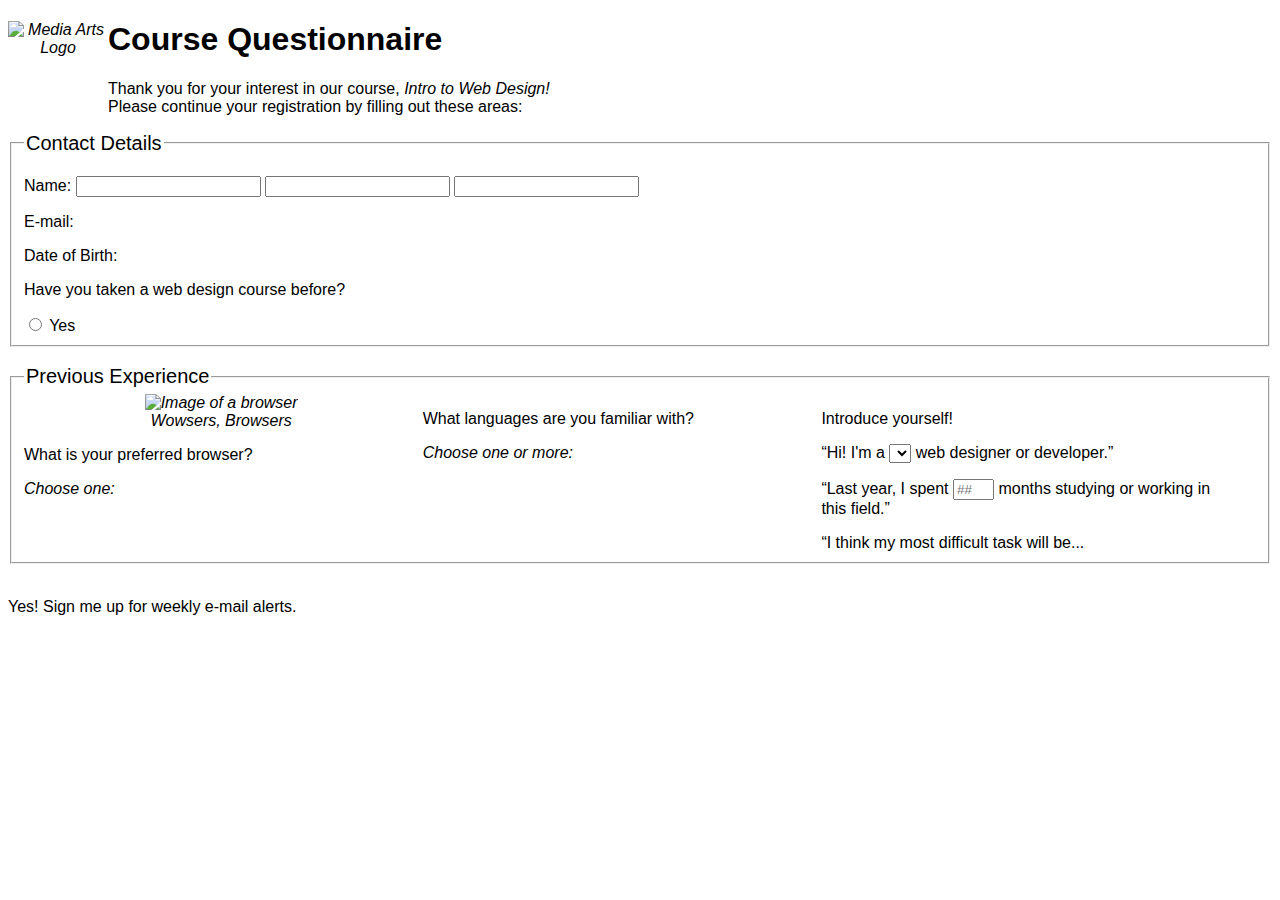
==== Assignment-4/index.html @ e7364258 "image upload/test" ====
<!DOCTYPE html>
<html>
  <head>
    <meta charset="UTF-8">
    <title>Course Questionnaire</title>
    <style>
      * {font-family:arial}
      legend {font-size:20px}
      img, figure, figcaption, table {text-align:center;font-style:italic;margin:auto}
      div {width:32%;display:inline-block;vertical-align:text-top;}
      table, td, th {
      /* -- Step 16 -- */



      }
    </style>
  </head>

  <body>
    <header>
      <!-- Title Information -->
      <img src="https://media-ed-online.github.io/intro-web-dev/img/logonav.png" alt="Media Arts Logo" title="Logo" width="100" height="100" style="float: left;"/>
      <h1>Course Questionnaire</h1>
      <p>Thank you for your interest in our course, <cite>Intro to Web Design!</cite><br/>
        Please continue your registration by filling out these areas:</p>
    </header>

    <main>
      <!-- Step 1 -->
      <form action="http://www.example.com/register.php" method="get" id="Questionnaire" class="basic-forms">


      <!-- Part 1: Basic Info -->
      <fieldset>
        <legend>Contact Details</legend>
        <!-- Step 2 (Name) -->
        <p>Name:
          <input type="text" name="name" id="name-first" />
          <input type="text" name="name" id="name-middle" />
          <input type="text" name="name" id="name-last" />
        </p>
        <!-- Step 3 (E-mail) -->
        <p>E-mail:

        </p>

        <!-- Step 4 (Date) -->
        <p>Date of Birth:

        </p>

        <!-- Step 5 ("No" Radio) -->
        <p>Have you taken a web design course before?</p>
            <input id="yes" type="radio" name="prev-course" value="y">
              <label for="yes">Yes</label>

      </fieldset>


      <br />


      <!-- Part : Previous Experience -->
      <fieldset>
        <legend>Previous Experience</legend>
        <!-- BROWSERS --><div id="browsers">
          <figure>
            <img src="./images/browsers.png" alt="Image of a browser" title="Broswer Icon" width="100" height="100" />
            <figcaption>Wowsers, Browsers</figcaption>
          </figure>
          <p>What is your preferred browser?</p>
          <p><i>Choose one:</i></p>
          <!-- Step 6 -->

        </div>

        <!-- LANGUAGES --><div id="languages">
          <!-- Step 7 -->

          <p>What languages are you familiar with?</p>
          <p><i>Choose one or more:</i></p>
            <!-- Step 8 -->

        </div>

        <!-- SHORT-ANSWER--><div id="short-answer">
          <!-- Step 9 -->

          <p>Introduce yourself!</p>

          <p>“Hi! I'm a
            <select name="experience-level">
            <!-- Step 10 -->

            </select>
            web designer or developer.”</p>

          <p>“Last year, I spent
            <!-- Step 11 -->
            <input type="text" name="experince-time"
            id="experince-time" placeholder="##" min="0" max="12" size="2"/>
            months studying or working in this field.”</p>

          <!-- Step 12 (textarea) -->
          “I think my most difficult task will be...
        </div>
      </fieldset>


      <br />


      <!-- Part 3: Course Offerings -->
      <!-- Steps 13-18 -->


        <!-- Step 19 -->
        <table>

        </table>
        <p>Yes! Sign me up for weekly e-mail alerts.

        </p>


    </main>
    <!-- Step 20 -->

  </body>
</html>
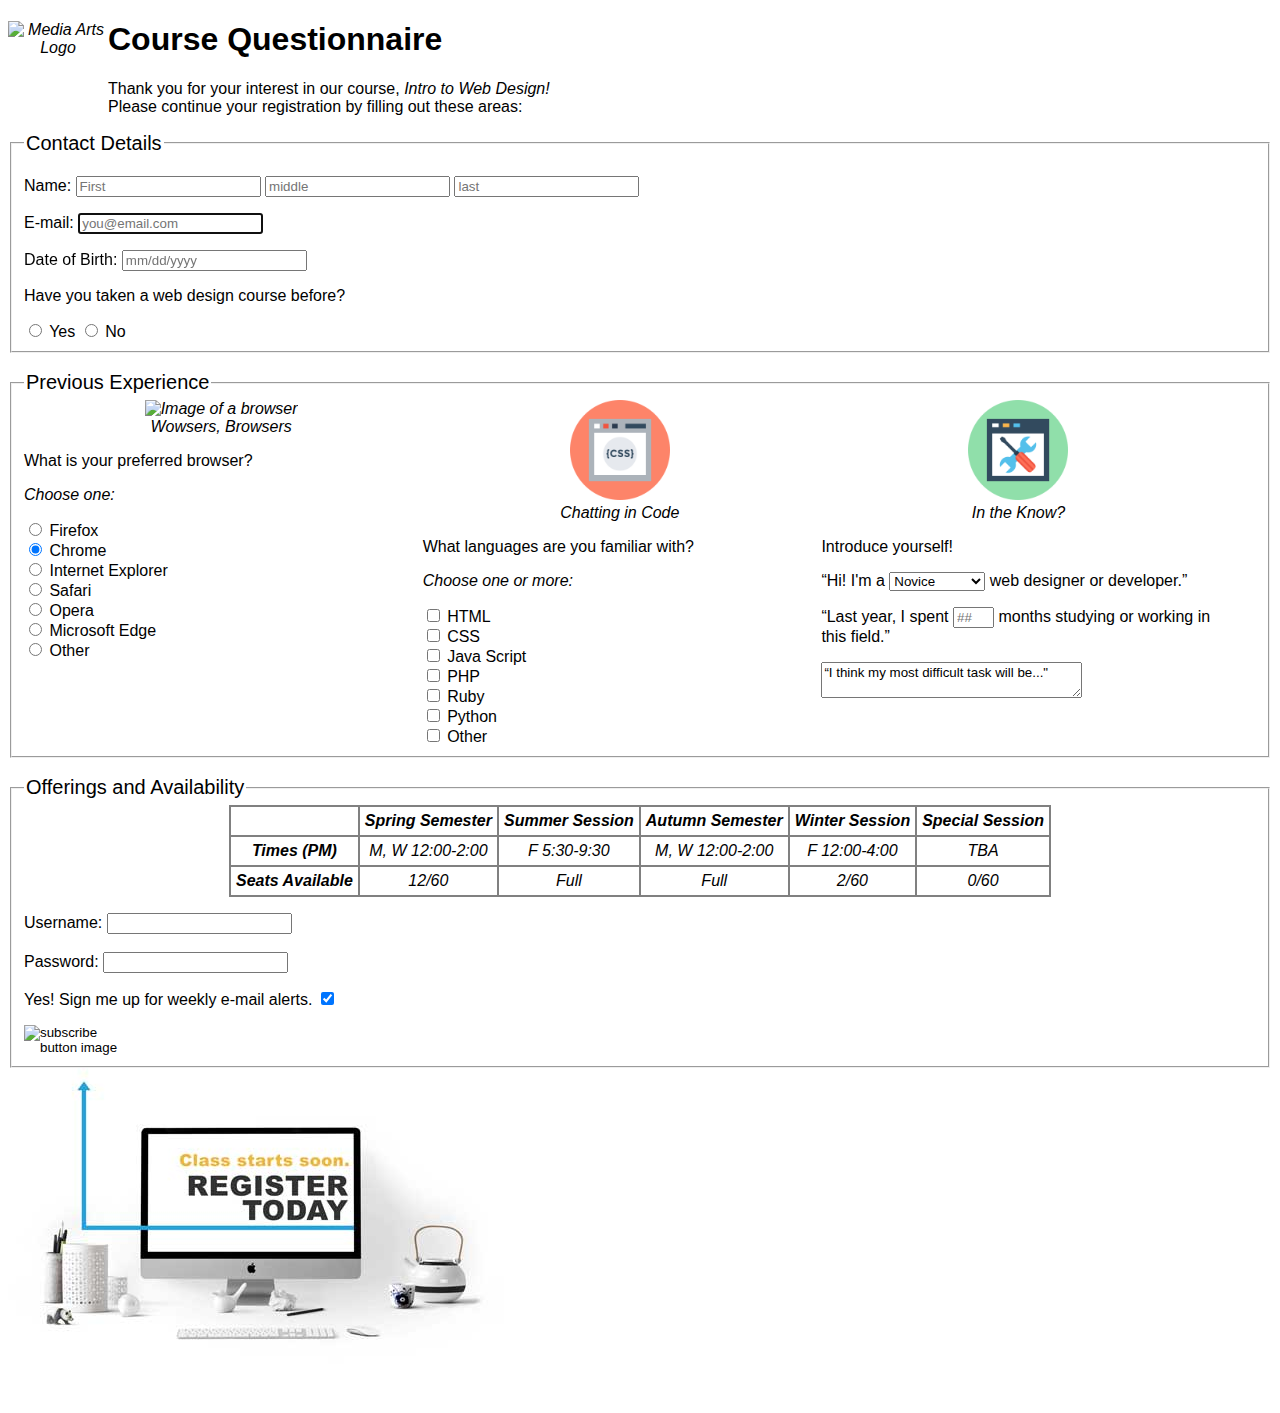
==== commit a0908112: "finished" ====
--- a/Assignment-4/index.html
+++ b/Assignment-4/index.html
@@ -10,9 +10,9 @@
       div {width:32%;display:inline-block;vertical-align:text-top;}
       table, td, th {
       /* -- Step 16 -- */
-
-
-
+        border: 2px solid gray;
+        border-collapse: collapse;
+        padding: 5px;
       }
     </style>
   </head>
@@ -36,32 +36,33 @@
         <legend>Contact Details</legend>
         <!-- Step 2 (Name) -->
         <p>Name:
-          <input type="text" name="name" id="name-first" />
-          <input type="text" name="name" id="name-middle" />
-          <input type="text" name="name" id="name-last" />
+          <input type="text" name="First" id="name-first" placeholder="First" />
+          <input type="text" name="Middle" id="name-middle" placeholder="middle"maxlength"4" size"4"/>
+          <input type="text" name="Last" id="name-last" placeholder="last" />
         </p>
         <!-- Step 3 (E-mail) -->
         <p>E-mail:
-
+          <input type="email" name="email" placeholder="you@email.com" autofocus />
         </p>
 
         <!-- Step 4 (Date) -->
         <p>Date of Birth:
-
+          <input type="text" name="birthdate" placeholder="mm/dd/yyyy" />
         </p>
 
         <!-- Step 5 ("No" Radio) -->
         <p>Have you taken a web design course before?</p>
             <input id="yes" type="radio" name="prev-course" value="y">
               <label for="yes">Yes</label>
-
+            <input id="no" type="radio" name="prev-course" value="n">
+                  <label for="no">No</label>
       </fieldset>
 
 
       <br />
 
 
-      <!-- Part : Previous Experience -->
+      <!-- Part2 : Previous Experience -->
       <fieldset>
         <legend>Previous Experience</legend>
         <!-- BROWSERS --><div id="browsers">
@@ -72,38 +73,77 @@
           <p>What is your preferred browser?</p>
           <p><i>Choose one:</i></p>
           <!-- Step 6 -->
-
+          <input type="radio" name="level" value="Firefox" /> Firefox
+            <br />
+          <input type="radio" name="level" value="Chrome" checked /> Chrome
+            <br />
+          <input type="radio" name="level" value="Internet Explorer" /> Internet Explorer
+            <br />
+          <input type="radio" name="level" value="Safari" /> Safari
+            <br />
+          <input type="radio" name="level" value="Opera" /> Opera
+            <br />
+          <input type="radio" name="level" value="Microsoft Edge" /> Microsoft Edge
+            <br />
+          <input type="radio" name="level" value="Other" /> Other
+            <br />
         </div>
 
         <!-- LANGUAGES --><div id="languages">
           <!-- Step 7 -->
+          <figure>
+          <img src="https://karmendb.github.io/web-dev-hw/Assignment-4/Images/languages.png"alt="Image of Computer Language CSS" title="Language Icon" width="100" height="100"/>
+          <figcaption>Chatting in Code</figcaption>
+          </figure>
 
           <p>What languages are you familiar with?</p>
           <p><i>Choose one or more:</i></p>
             <!-- Step 8 -->
+          <input type="checkbox" name="languages" value="HTML" /> HTML
+            <br />
+          <input type="checkbox" name="languages" value="CSS" /> CSS
+            <br />
+          <input type="checkbox" name="languages" value="Javascript" /> Java Script
+            <br />
+          <input type="checkbox" name="languages" value="PHP" /> PHP
+            <br />
+          <input type="checkbox" name="languages" value="Ruby" /> Ruby
+            <br />
+          <input type="checkbox" name="languages" value="Python" /> Python
+            <br />
+          <input type="checkbox" name="languages" value="Other" /> Other
+            <br />
 
         </div>
 
         <!-- SHORT-ANSWER--><div id="short-answer">
           <!-- Step 9 -->
-
+          <figure>
+          <img src="https://karmendb.github.io/web-dev-hw/Assignment-4/Images/experience.png"alt="Image of Computer tools" title="Language Icon" width="100" height="100"/>
+          <figcaption>In the Know?</figcaption>
+          </figure>
           <p>Introduce yourself!</p>
 
           <p>“Hi! I'm a
             <select name="experience-level">
             <!-- Step 10 -->
-
+            <option value="guppy">Guppy</option>
+            <option value="beginner">Beginner</option>
+            <option value="novice" selected>Novice</option>
+            <option value="journeyman">Journeyman</option>
+            <option value="expert">Expert</option>
+            <option value="wizard">Wizard</option>
             </select>
             web designer or developer.”</p>
 
           <p>“Last year, I spent
             <!-- Step 11 -->
-            <input type="text" name="experince-time"
+            <input type="numbers" name="experince-time"
             id="experince-time" placeholder="##" min="0" max="12" size="2"/>
             months studying or working in this field.”</p>
 
           <!-- Step 12 (textarea) -->
-          “I think my most difficult task will be...
+        <textarea name="comments" id="textarea" cols="30" rows="2">“I think my most difficult task will be..."</textarea>
         </div>
       </fieldset>
 
@@ -112,20 +152,51 @@
 
 
       <!-- Part 3: Course Offerings -->
+      <fieldset>
+        <legend>Offerings and Availability</legend>
       <!-- Steps 13-18 -->
-
-
-        <!-- Step 19 -->
         <table>
-
-        </table>
+           <tr>
+             <th></th>
+             <th scope="col">Spring Semester</th>
+             <th scope="col">Summer Session</th>
+             <th scope="col">Autumn Semester</th>
+             <th scope="col">Winter Session</th>
+             <th scope="col">Special Session</th>
+           </tr>
+           <tr>
+             <th scope="row">Times (PM)</th>
+             <td>M, W 12:00-2:00</td>
+             <td>F 5:30-9:30</td>
+             <td>M, W 12:00-2:00</td>
+             <td>F 12:00-4:00</td>
+             <td>TBA</td>
+           </tr>
+           <tr>
+             <th scope="row">Seats Available</th>
+             <td>12/60</td>
+             <td>Full</td>
+             <td>Full</td>
+             <td>2/60</td>
+             <td>0/60</td>
+           </tr>
+         </table>
+
+        <p>
+          Username:
+          <input type="text" name="username" id="username" required/> <br/>
+          <br/>
+          Password:
+          <input type="password" name="password" id="password" required/>
+        </p>
         <p>Yes! Sign me up for weekly e-mail alerts.
-
-        </p>
-
-
-    </main>
-    <!-- Step 20 -->
-
-  </body>
-</html>
+          <input type="checkbox" name="newsletter" value="y" checked/>
+        </p>
+          <input type="image" src="./images/reg-button.png" alt="subscribe button image" width="100"/>
+        </fieldset>
+        </form>
+        </main>
+<!-- Step 20 -->
+          <img src="https://karmendb.github.io/web-dev-hw/Assignment-4/Images/registration-station.jpg" alt="Image of the registration station" title="Register Today!" width="500" height="333"/>
+        </body>
+      </html>
